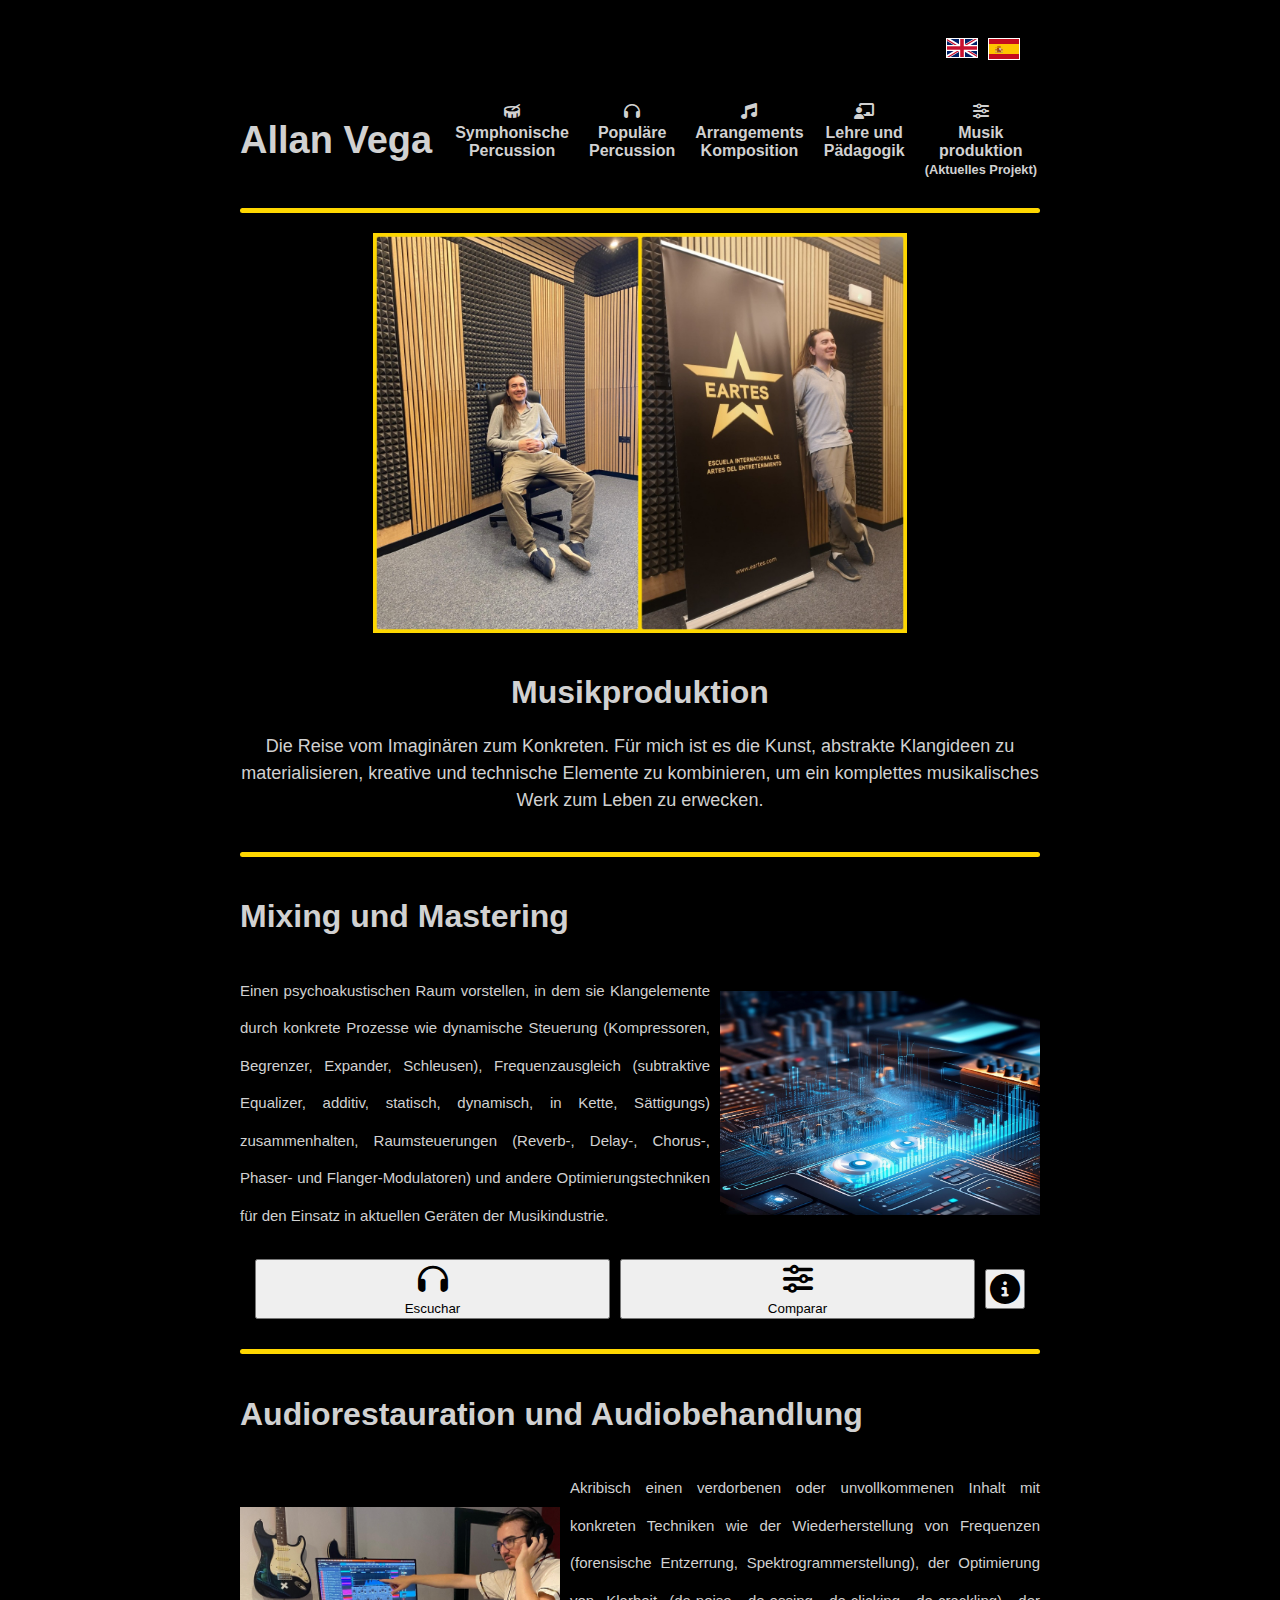
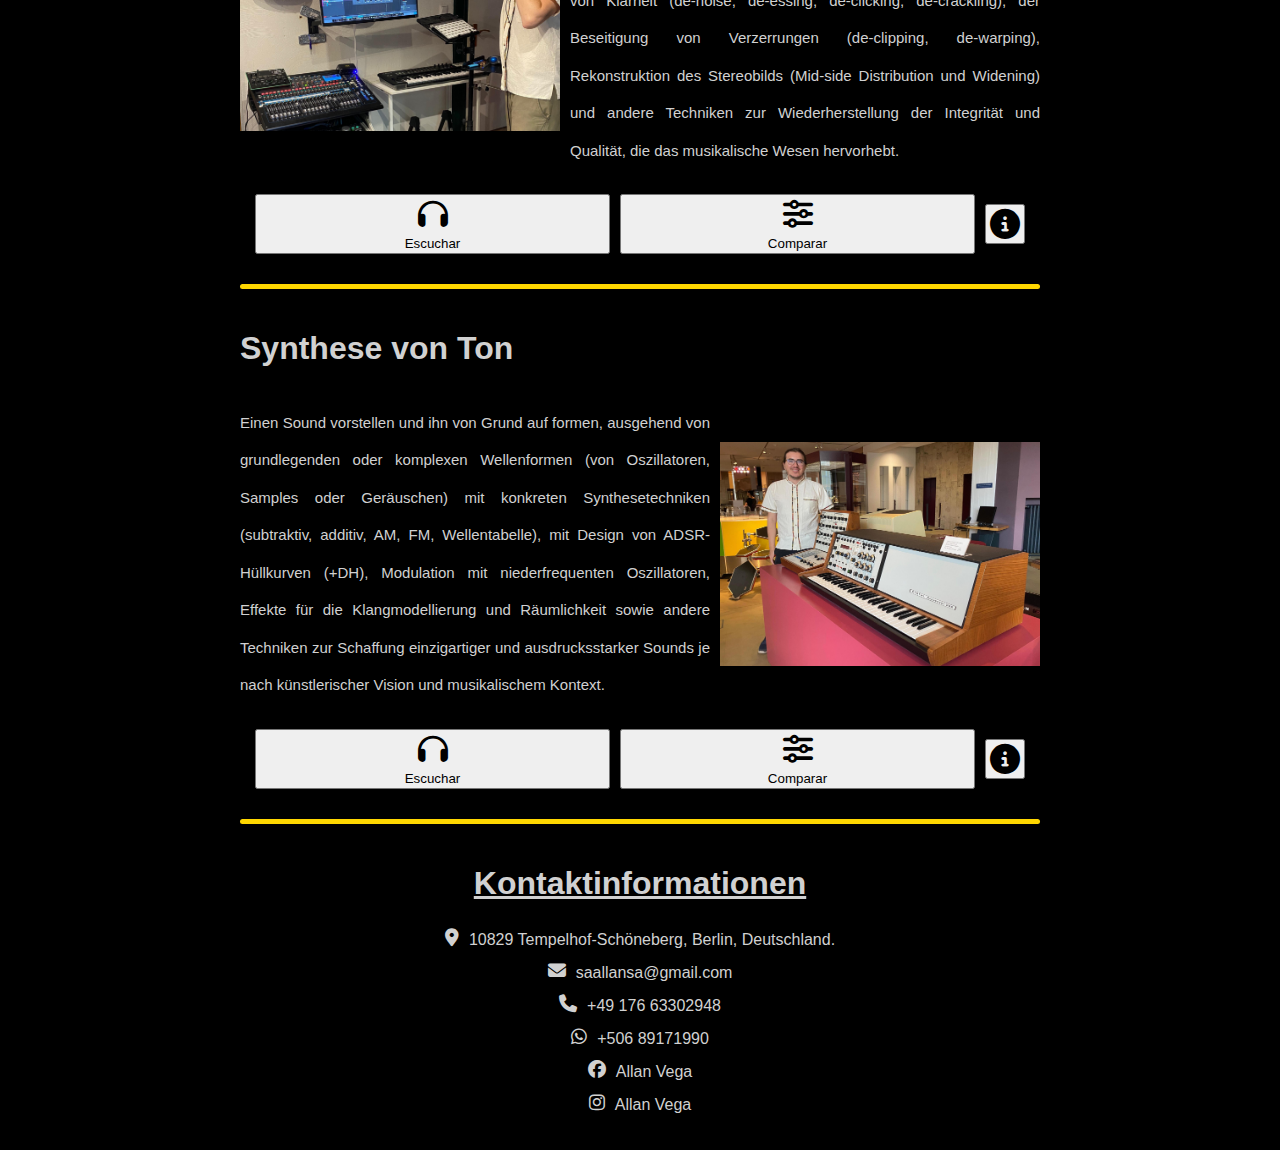
==== de/Musikproduktion.html @ bfbbc149 "Page_V1.1 - Nueva página de PM, colores, idiomas" ====
<!DOCTYPE html>
<html>
  <head>
    <link href="https://cdn.jsdelivr.net/npm/@fortawesome/fontawesome-free@6.4.0/css/all.min.css" rel="stylesheet">
    <link rel="stylesheet" href="../Config/styles.css">
    <title>Allan Vega</title>
    <style>
      :root {
        --primary-color: #D1D1D1; /* Gris claro */
        --secondary-color: #CCCCCC;
        --accent-color: #FFD700; /* Amarillo */
        --background-color: #000000;
        --optional-color: #666666;
        --play-color: #008000; /* Verde 1 */
        --blue-links: #007bff; /* Azul para links*/
      }
    </style>
  </head>
  <body>
    <!-- Banderas de idiomas -->
    <div class="container">
      <div style="display: flex; justify-content: flex-end; padding: 10px;">
      <!-- Bandera de Inglaterra -->
    <a href="../en/Music_Production.html">
      <img src="../Config/EN.svg" alt="Bandera del Reino Unido" style="width: 30px; height: auto; margin-right: 10px; border: 1px solid white;">
      </a>
      <!-- Bandera de Alemania -->
    <a href="../es/Produccion_Musical.html">
      <img src="../Config/ES.svg" alt="Bandera de España" style="width: 30px; height: auto; margin-right: 10px; border: 1px solid white;">
      </a>
    </div>

    <!-- Títulos de Encabezado -->
    <div class="nav">
      <a href="Startseite.html#" style="text-decoration: none;">
        <h1 class="accent-hover" style="text-align: center; font-size: 38px; font-family: Arial, serif; font-weight: bold;">
          <span>Allan Vega</span>
        </h1>
      </a>
      <ul>
        <li><a href="Startseite.html#sinfonica"><span class="icon"><i class="fas fa-drum"></i></span><span style="display: inline-block; text-align: center;">Symphonische<br>Percussion</span></a></li>
        <li><a href="Startseite.html#popular"><span class="icon"><i class="fa-solid fa-headphones"></i></span><span style="display: inline-block; text-align: center;">Populäre<br>Percussion</span></a></li>
        <li><a href="Startseite.html#arreglos"><span class="icon"><i class="fa-solid fa-music"></i></span><span style="display: inline-block; text-align: center;">Arrangements<br>Komposition</span></a></li>
        <li><a href="Startseite.html#docencia"><span class="icon"><i class="fa-solid fa-chalkboard-user"></i></i></span><span style="display: inline-block; text-align: center;">Lehre und<br>Pädagogik</span></a></li>
        <li><a href="Startseite.html#produccion"><span class="icon"><i class="fa-solid fa-sliders"></i></span><span style="display: inline-block; text-align: center;">Musik<br>produktion<br><span style="font-size: 0.8em;">(Aktuelles Projekt)</span></span></a></li>
      </ul>
    </div>
      
    <!-- Línea divisora con bordes redondeados -->
    <div class="divider"></div>

    <!-- Banner del encabezado -->
    <div id="banner">
      
      <img src="../Config/MP/Header/2_C.jpg" alt="Imagen de collage 3">
      <img src="../Config/MP/Header/1_C.jpg" alt="Imagen de collage 2">
      <img src="../Config/MP/Header/3_C.jpg" alt="Imagen de collage 4">
      <img src="../Config/MP/Header/0_C.jpg" alt="Imagen de collage 1">

    </div>
    <script>
      // Obtener el elemento con el id "banner"
      var banner = document.getElementById("banner");
      // Obtener las imágenes dentro del banner
      var images = banner.getElementsByTagName("img");
      // Establecer un índice para indicar qué imagen se muestra
      var index = 0;

      // Función para ocultar todas las imágenes excepto la primera
      function hideImages() {
        for (var i = 1; i < images.length; i++) {
          images[i].style.display = "none";
        }
      }

      // Función para cambiar la imagen cada 3 segundos
      function changeImage() {
        // Ocultar todas las imágenes
        for (var i = 0; i < images.length; i++) {
          images[i].style.display = "none";
        }
        // Mostrar la imagen correspondiente al índice
        images[index].style.display = "block";
        // Incrementar el índice o volver a cero si llega al final
        index++;
        if (index == images.length) {
          index = 0;
        }
      }

      // Ocultar todas las imágenes excepto la primera al cargar la página
      hideImages();

      // Llamar a la función changeImage cada 3 segundos
      setInterval(changeImage, 3000);
    </script>
    
    <!-- Texto del encabezado -->
    <div class="content">
      <h1 style="text-align: center; color: var(--primary-color);">Musikproduktion</h1>
      <p style="text-align: center;">Die Reise vom Imaginären zum Konkreten. Für mich ist es die Kunst, abstrakte Klangideen zu materialisieren, kreative und technische Elemente zu kombinieren, um ein komplettes musikalisches Werk zum Leben zu erwecken.<br>
    </div>

    <!-- Línea divisora con bordes redondeados -->
    <div class="divider"></div>

    <!-- //#########################################  Inicio de sección  ############################################################# -->

    <!-- Título de sección -->
    <h1 style="text-align:left;" id="MyM">Mixing und Mastering</h1>

    <!-- Texto y banner de sección -->
    <div class="horizontal-section">
      <p style="margin-right: 10px; font-size: 15px; text-align: justify;">Einen psychoakustischen Raum vorstellen, in dem sie Klangelemente durch konkrete Prozesse wie dynamische Steuerung (Kompressoren, Begrenzer, Expander, Schleusen), Frequenzausgleich (subtraktive Equalizer, additiv, statisch, dynamisch, in Kette, Sättigungs) zusammenhalten, Raumsteuerungen (Reverb-, Delay-, Chorus-, Phaser- und Flanger-Modulatoren) und andere Optimierungstechniken für den Einsatz in aktuellen Geräten der Musikindustrie.</p>
      <!-- Banner de sección -->
      <div id="bannerPS">
        <div class="banner-image">
          <img src="../Config/MP/MyM/1_Mix_AI.jpg" alt="Imagen de mezcla 1">
        </div>
        <div class="banner-image">
          <img src="../Config/MP/MyM/5_M.jpg" alt="Imagen de mezcla">
        </div>
        <div class="banner-image">
          <img src="../Config/MP/MyM/2_EQ.jpg" alt="Imagen de EQ">
        </div>
        <div class="banner-image">
          <img src="../Config/MP/MyM/4_L.jpg" alt="Imagen de L">
        </div>
        <div class="banner-image">
          <img src="../Config/MP/MyM/0_E.jpg" alt="Imagen de espectro">
        </div>
        <div class="banner-image">
          <img src="../Config/MP/MyM/3_TB.jpg" alt="Imagen de TB">
        </div>
      </div>
    </div>
    <script>
      // Obtener el elemento con el id "bannerPS"
      var bannerPS = document.getElementById("bannerPS");
      // Obtener las imágenes dentro del bannerPS
      var imagesPS = bannerPS.getElementsByTagName("img");
      // Establecer un índice para indicar qué imagen se muestra
      var indexPS = 0;
      // Función para ocultar todas las imágenes excepto la primera
      function hideImagesPS() {
        for (var i = 1; i < imagesPS.length; i++) {
          imagesPS[i].style.display = "none";
        }
      }
      // Establecer una función para cambiar la imagen cada 3 segundos
      function changeImagePS() {
        // Ocultar todas las imágenes
        for (var i = 0; i < imagesPS.length; i++) {
          imagesPS[i].style.display = "none";
        }
        // Mostrar la imagen correspondiente al índice
        imagesPS[indexPS].style.display = "block";
        // Incrementar el índice o volver a cero si llega al final
        indexPS++;
        if (indexPS == imagesPS.length) {
          indexPS = 0;
        }
      }
      // Ocultar todas las imágenes excepto la primera al cargar la página
      hideImagesPS();
      // Llamar a la función cada 3 segundos
      setInterval(changeImagePS, 3000);
    </script>

    <!-- Botones de Audio de sección-->
    <div class="buttonContainer">
      <button id="btnControl1" onclick="toggleControl1()">
        <i class="fas fa-headphones"></i> Escuchar
      </button>
      <button id="btnAlternar1" onclick="toggleAudio1()">
        <i class="fa-solid fa-sliders"></i> Comparar
      </button>
      <div class="tooltip">
        <button id="btnPequeño1">
          <i class="fas fa-info-circle" id="infoIcon1"></i>
        </button>
        <span class="tooltiptext" id="myTooltip1">
          <p>Remixing und Remaster des 70-Track-Stücks <em>Siren</em> von <em>Georgia Wonder</em>.</p>
          <p>Verarbeitung: Artefaktkorrektur, Keuchen-Kontrolle, Färbung, Räumlichkeit, Frequenzbalance und Maximierung.</p>
          <p>Werkzeuge: Equalizer, Gates, statische und dynamische Kompressoren, Panoramen, Verzerrer, Reverbs, Delays und Limiter.</p>
          <p>Kontrollen:</p>
          <p><i class="fas fa-headphones" style="color: var(--play-color);"></i> Drücken Sie "Hören", um die Audiowiedergabe zu starten oder anzuhalten.</p>
          <p><i class="fa-solid fa-sliders" style="color: var(--play-color);"></i> Drücken Sie "Vergleichen", um die Audioverarbeitung ein- oder auszuschalten.</p>
          <p><i class="fas fa-info-circle" style="color: var(--play-color);"></i> Drücken Sie das Info-Symbol, um die Audiobeschreibung zu öffnen oder zu schließen.</p>
        </span>
      </div>
    </div>
      <audio id="audio1" src="../Config/MP/MyM/0_Mezcla_y_Master.wav"></audio>
      <audio id="audio2" src="../Config/MP/MyM/1_Mezcla_y_Master.wav"></audio>

    <script>
      let currentAudio1 = 'audio1'; // Audio que se reproduce actualmente
      let previousAudio1 = ''; // Audio que se reproducia antes de alternar
      let isPlaying1 = false; // Estado de reproducción (true: reproduciendo, false: pausado)

      function toggleControl1() {

        const audio = document.getElementById(currentAudio1);
        const button = document.getElementById('btnControl1'); // Selecciona el botón
        const icon = button.querySelector('i'); // Selecciona el ícono
        const buttonAlternar = document.getElementById('btnAlternar1');
        const iconAlternar = buttonAlternar.querySelector('i');

        // Detener el audio del segundo par de botones
          const audio2 = document.getElementById(currentAudio2);
          audio2.pause();
          isPlaying2 = false;
          const button2 = document.getElementById('btnControl2');
          const icon2 = button2.querySelector('i');
          button2.textContent = '';
          button2.appendChild(icon2);
          button2.append(' Escuchar');
          icon2.classList.remove('reproduciendo');

        // Desactivar el ícono del botón "Comparar" del segundo par
          const buttonAlternar2 = document.getElementById('btnAlternar2');
          const iconAlternar2 = buttonAlternar2.querySelector('i');
          iconAlternar2.classList.remove('comparando');

        // Asegurarse de que la próxima vez que se presione el botón del segundo par, se reproduzca audio3
         currentAudio2 = 'audio3';

        // Detener el audio del tercer par de botones
          const audio3 = document.getElementById(currentAudio3);
          audio3.pause();
          isPlaying3 = false;
          const button3 = document.getElementById('btnControl3');
          const icon3 = button3.querySelector('i');
          button3.textContent = '';
          button3.appendChild(icon3);
          button3.append(' Escuchar');
          icon3.classList.remove('reproduciendo');

        // Desactivar el ícono del botón "Comparar" del tercer par
          const buttonAlternar3 = document.getElementById('btnAlternar3');
          const iconAlternar3 = buttonAlternar3.querySelector('i');
          iconAlternar3.classList.remove('comparando');

        // Asegurarse de que la próxima vez que se presione el botón del tercer par, se reproduzca audio5
          currentAudio3 = 'audio5';

          if (isPlaying1) {
            audio.pause();
            isPlaying1 = false;
            button.textContent = '';
            button.appendChild(icon);
            button.append(' Escuchar'); //Reproducir
            icon.classList.remove('reproduciendo');
          } else {
            // Nuevo comportamiento cuando ambos botones están apagados
            if (currentAudio1 === 'audio1' && !iconAlternar.classList.contains('comparando')) {
              currentAudio1 = 'audio2';
              audio.pause();
              const nuevoAudio = document.getElementById('audio2');
              nuevoAudio.play();
              iconAlternar.classList.add('comparando');
          } else {
            audio.play();
          }
          isPlaying1 = true;
          button.textContent = '';
          button.appendChild(icon);
          button.append(' Escuchar'); //Pausar
          icon.classList.add('reproduciendo');
        }
      }
      function toggleAudio1() {
        const audioActual = document.getElementById(currentAudio1);
        const nuevoAudio = document.getElementById(currentAudio1 === 'audio1' ? 'audio2' : 'audio1');
        const button = document.getElementById('btnControl1'); // Selecciona el botón escuchar
        const icon = button.querySelector('i'); // Selecciona el ícono del botón escuchar
        const buttonAlternar = document.getElementById('btnAlternar1'); // Selecciona el botón "Comparar"
        const iconAlternar = buttonAlternar.querySelector('i'); // Selecciona el ícono del botón "Comparar"

        // Detener el audio del segundo par de botones
          const audio2 = document.getElementById(currentAudio2);
          audio2.pause();
          isPlaying2 = false;
          const button2 = document.getElementById('btnControl2');
          const icon2 = button2.querySelector('i');
          button2.textContent = '';
          button2.appendChild(icon2);
          button2.append(' Escuchar');
          icon2.classList.remove('reproduciendo');

        // Desactivar el ícono del botón "Comparar" del segundo par
          const buttonAlternar2 = document.getElementById('btnAlternar2');
          const iconAlternar2 = buttonAlternar2.querySelector('i');
          iconAlternar2.classList.remove('comparando');

        // Asegurarse de que la próxima vez que se presione el botón del segundo par, se reproduzca audio3
         currentAudio2 = 'audio3';

        // Detener el audio del tercer par de botones
          const audio3 = document.getElementById(currentAudio3);
          audio3.pause();
          isPlaying3 = false;
          const button3 = document.getElementById('btnControl3');
          const icon3 = button3.querySelector('i');
          button3.textContent = '';
          button3.appendChild(icon3);
          button3.append(' Escuchar');
          icon3.classList.remove('reproduciendo');

        // Desactivar el ícono del botón "Comparar" del tercer par
          const buttonAlternar3 = document.getElementById('btnAlternar3');
          const iconAlternar3 = buttonAlternar3.querySelector('i');
          iconAlternar3.classList.remove('comparando');

        // Asegurarse de que la próxima vez que se presione el botón del tercer par, se reproduzca audio5
          currentAudio3 = 'audio5';

        if (isPlaying1) {
          previousAudio1 = currentAudio1;
          audioActual.pause();
        }
        currentAudio1 = nuevoAudio.id;
        nuevoAudio.currentTime = audioActual.currentTime; // Reanudar desde la posición actual
        nuevoAudio.play();
        isPlaying1 = true;
        icon.classList.add('reproduciendo'); // Add the "playing" class
        // Cambia el color del  del botón alternar cuando se reproduce el audio 2
        if (currentAudio1 === 'audio2') {
          iconAlternar.classList.add('comparando'); // Agrega la clase específica para el audio2
        } else {
          iconAlternar.classList.remove('comparando'); // Elimina la clase específica para el audio2
        }
      }

      // Función para manejar el clic en el botón pequeño o su ícono
      function handleSmallButtonClick1(event) {
          event.stopPropagation(); // Evita que el clic se propague al documento
          var tooltip = document.getElementById("myTooltip1");
          var icon = document.getElementById("infoIcon1");
          tooltip.classList.toggle("show");
          icon.classList.toggle("active");
          }

      // Asignar el manejador de eventos al botón pequeño
      document.getElementById("btnPequeño1").addEventListener("click", handleSmallButtonClick1);

      // Cerrar el tooltip si se hace clic fuera de él
      document.addEventListener("click", function(event) {
          var tooltip = document.getElementById("myTooltip1");
          var btnPequeño = document.getElementById("btnPequeño1");
          var icon = document.getElementById("infoIcon1");
          if (!btnPequeño.contains(event.target) && tooltip.classList.contains('show')) {
              tooltip.classList.remove('show');
              icon.classList.remove('active');}
        });
    </script>


    <!-- Línea divisora con bordes redondeados -->
    <div class="divider"></div>

    <!-- //#########################################  Inicio de sección  ############################################################# -->

    <!-- Título de sección -->
    <h1 style="text-align:left;" id="popular">Audiorestauration und Audiobehandlung</h1>

    <!-- Texto y banner de sección -->
    <div class="horizontal-section">
      <div id="bannerPP">
        <div class="banner-image">
          <img src="../Config/MP/RyT/4_JB.jpg" alt="Imagen de JB">
        </div>
        <div class="banner-image">
          <img src="../Config/MP/RyT/0_Rx.jpg" alt="Imagen de Rx">
        </div>
        <div class="banner-image">
          <img src="../Config/MP/RyT/1_EQ.jpg" alt="Imagen de EQ">
        </div>
        <div class="banner-image">
          <img src="../Config/MP/RyT/2_P.jpg" alt="Imagen de Phaser">
        </div>
        <div class="banner-image">
          <img src="../Config/MP/RyT/3_Rx.jpg" alt="Imagen de Rx">
        </div>
      </div>
      <p style="margin-left: 10px; text-align: justify; font-size: 15px;">Akribisch einen verdorbenen oder unvollkommenen Inhalt mit konkreten Techniken wie der Wiederherstellung von Frequenzen (forensische Entzerrung, Spektrogrammerstellung), der Optimierung von Klarheit (de-noise, de-essing, de-clicking, de-crackling), der Beseitigung von Verzerrungen (de-clipping, de-warping), Rekonstruktion des Stereobilds (Mid-side Distribution und Widening) und andere Techniken zur Wiederherstellung der Integrität und Qualität, die das musikalische Wesen hervorhebt.</p>
    </div>
    <script>
      // Obtener el elemento con el id "bannerPP"
      var bannerPP = document.getElementById("bannerPP");
      // Obtener las imágenes dentro del bannerPP
      var imagesPP = bannerPP.getElementsByTagName("img");
      // Establecer un índice para indicar qué imagen se muestra
      var indexPP = 0;
      // Función para ocultar todas las imágenes excepto la primera
      function hideImagesPP() {
        for (var i = 1; i < imagesPP.length; i++) {
          imagesPP[i].style.display = "none";
        }
      }
      // Establecer una función para cambiar la imagen cada 3 segundos
      function changeImagePP() {
        // Ocultar todas las imágenes
        for (var i = 0; i < imagesPP.length; i++) {
          imagesPP[i].style.display = "none";
        }
        // Mostrar la imagen correspondiente al índice
        imagesPP[indexPP].style.display = "block";
        // Incrementar el índice o volver a cero si llega al final
        indexPP++;
        if (indexPP == imagesPP.length) {
          indexPP = 0;
        }
      }
      // Ocultar todas las imágenes excepto la primera al cargar la página
      hideImagesPP();
      // Llamar a la función cada 3 segundos
      setInterval(changeImagePP, 3000);
    </script>

    <!-- Botones de Audio de sección-->
    <div class="buttonContainer">
      <button id="btnControl2" onclick="toggleControl2()">
        <i class="fas fa-headphones"></i> Escuchar
      </button>
      <button id="btnAlternar2" onclick="toggleAudio2()">
        <i class="fa-solid fa-sliders"></i> Comparar
      </button>
      <div class="tooltip">
        <button id="btnPequeño2">
          <i class="fas fa-info-circle" id="infoIcon2"></i>
        </button>
        <span class="tooltiptext" id="myTooltip2">
          <p>Auszug aus dem Werk <em>Mencía</em> von <em>Persey David</em> für den <em>Nationalen Gitarrenwettbewerb von Costa Rica 2024</em>.</p>
          <p>Verarbeitung: Reinigung von unwillkürlichen Vokal- und Nasengeräuschen von Luft und Reibung.</p>
          <p>Werkzeuge: Punktmanipulation von Spektrogramm, Equalizer und Rauschfilter.</p>
          <p><a href="https://open.spotify.com/intl-es/track/6NVxiVl0zibQpGnf236eCV?si=385a4b852ed94c62" target="_blank">Hören Sie vollständige Arbeit</a></p>
          <p>Kontrollen:</p>
          <p><i class="fas fa-headphones" style="color: var(--play-color);"></i> Drücken Sie "Hören", um die Audiowiedergabe zu starten oder anzuhalten.</p>
          <p><i class="fa-solid fa-sliders" style="color: var(--play-color);"></i> Drücken Sie "Vergleichen", um die Audioverarbeitung ein- oder auszuschalten.</p>
          <p><i class="fas fa-info-circle" style="color: var(--play-color);"></i> Drücken Sie das Info-Symbol, um die Audiobeschreibung zu öffnen oder zu schließen.</p>
        </span>
      </div>
    </div>
      <audio id="audio3" src="../Config/MP/RyT/0_TyR_0.wav"></audio>
      <audio id="audio4" src="../Config/MP/RyT/1_TyR_1.wav"></audio>
    <script>
      let currentAudio2 = 'audio3'; // Audio que se reproduce actualmente
      let previousAudio2 = ''; // Audio que se reproducia antes de alternar
      let isPlaying2 = false; // Estado de reproducción (true: reproduciendo, false: pausado)
      
      function toggleControl2() {
        const audio = document.getElementById(currentAudio2);
        const button = document.getElementById('btnControl2'); // Selecciona el botón
        const icon = button.querySelector('i'); // Selecciona el ícono
        const buttonAlternar = document.getElementById('btnAlternar2');
        const iconAlternar = buttonAlternar.querySelector('i');

        // Detener el audio del primer par de botones
        const audio1 = document.getElementById(currentAudio1);
        audio1.pause();
        isPlaying1 = false;
        const button1 = document.getElementById('btnControl1');
        const icon1 = button1.querySelector('i');
        button1.textContent = '';
        button1.appendChild(icon1);
        button1.append(' Escuchar');
        icon1.classList.remove('reproduciendo');

        // Desactivar el ícono del botón "Comparar" del primer par
        const buttonAlternar1 = document.getElementById('btnAlternar1');
        const iconAlternar1 = buttonAlternar1.querySelector('i');
        iconAlternar1.classList.remove('comparando');

        // Asegurarse de que la próxima vez que se presione el botón del primer par, se reproduzca audio1
        currentAudio1 = 'audio1';

        // Detener el audio del tercer par de botones
        const audio3 = document.getElementById(currentAudio3);
        audio3.pause();
        isPlaying3 = false;
        const button3 = document.getElementById('btnControl3');
        const icon3 = button3.querySelector('i');
        button3.textContent = '';
        button3.appendChild(icon3);
        button3.append(' Escuchar');
        icon3.classList.remove('reproduciendo');

        // Desactivar el ícono del botón "Comparar" del tercer par
        const buttonAlternar3 = document.getElementById('btnAlternar3');
        const iconAlternar3 = buttonAlternar3.querySelector('i');
        iconAlternar3.classList.remove('comparando');

        // Asegurarse de que la próxima vez que se presione el botón del tercer par, se reproduzca audio5
        currentAudio3 = 'audio5';

        if (isPlaying2) {
          audio.pause();
          isPlaying2 = false;
          button.textContent = '';
          button.appendChild(icon);
          button.append(' Escuchar'); //Reproducir
          icon.classList.remove('reproduciendo');
        } else {
          // Nuevo comportamiento cuando ambos botones están apagados
          if (currentAudio2 === 'audio3' && !iconAlternar.classList.contains('comparando')) {
            currentAudio2 = 'audio4';
            audio.pause();
            const nuevoAudio = document.getElementById('audio4');
            nuevoAudio.play();
            iconAlternar.classList.add('comparando');
          } else {
            audio.play();
          }
          isPlaying2 = true;
          button.textContent = '';
          button.appendChild(icon);
          button.append(' Escuchar'); //Pausar
          icon.classList.add('reproduciendo');
        }
      }
      function toggleAudio2() {
        const audioActual = document.getElementById(currentAudio2);
        const nuevoAudio = document.getElementById(currentAudio2 === 'audio3' ? 'audio4' : 'audio3');
        const button = document.getElementById('btnControl2'); // Selecciona el botón escuchar
        const icon = button.querySelector('i'); // Selecciona el ícono del botón escuchar
        const buttonAlternar = document.getElementById('btnAlternar2'); // Selecciona el botón "Comparar"
        const iconAlternar = buttonAlternar.querySelector('i'); // Selecciona el ícono del botón "Comparar"
        
        // Detener el audio del primer par de botones
        const audio1 = document.getElementById(currentAudio1);
        audio1.pause();
        isPlaying1 = false;
        const button1 = document.getElementById('btnControl1');
        const icon1 = button1.querySelector('i');
        button1.textContent = '';
        button1.appendChild(icon1);
        button1.append(' Escuchar');
        icon1.classList.remove('reproduciendo');

        // Desactivar el ícono del botón "Comparar" del primer par
        const buttonAlternar1 = document.getElementById('btnAlternar1');
        const iconAlternar1 = buttonAlternar1.querySelector('i');
        iconAlternar1.classList.remove('comparando');

        // Asegurarse de que la próxima vez que se presione el botón del primer par, se reproduzca audio1
        currentAudio1 = 'audio1';

        // Detener el audio del tercer par de botones
        const audio3 = document.getElementById(currentAudio3);
        audio3.pause();
        isPlaying3 = false;
        const button3 = document.getElementById('btnControl3');
        const icon3 = button3.querySelector('i');
        button3.textContent = '';
        button3.appendChild(icon3);
        button3.append(' Escuchar');
        icon3.classList.remove('reproduciendo');

        // Desactivar el ícono del botón "Comparar" del tercer par
        const buttonAlternar3 = document.getElementById('btnAlternar3');
        const iconAlternar3 = buttonAlternar3.querySelector('i');
        iconAlternar3.classList.remove('comparando');

        // Asegurarse de que la próxima vez que se presione el botón del tercer par, se reproduzca audio5
        currentAudio3 = 'audio5';

        if (isPlaying2) {
          previousAudio2 = currentAudio2;
          audioActual.pause();
        }
        currentAudio2 = nuevoAudio.id;
        nuevoAudio.currentTime = audioActual.currentTime; // Reanudar desde la posición actual
        nuevoAudio.play();
        isPlaying2 = true;
        icon.classList.add('reproduciendo'); // Add the "playing" class
        // Cambia el color del  del botón alternar cuando se reproduce el audio 2
        if (currentAudio2 === 'audio4') {
          iconAlternar.classList.add('comparando'); // Agrega la clase específica para el audio4
        } else {
          iconAlternar.classList.remove('comparando'); // Elimina la clase específica para el audio4
        }
      }

      // Función para manejar el clic en el botón pequeño o su ícono
        function handleSmallButtonClick2(event) {
          event.stopPropagation(); // Evita que el clic se propague al documento
          var tooltip = document.getElementById("myTooltip2");
          var icon = document.getElementById("infoIcon2");
          tooltip.classList.toggle("show");
          icon.classList.toggle("active");
          }

      // Asignar el manejador de eventos al botón pequeño
        document.getElementById("btnPequeño2").addEventListener("click", handleSmallButtonClick2);

      // Cerrar el tooltip si se hace clic fuera de él
        document.addEventListener("click", function(event) {
        var tooltip = document.getElementById("myTooltip2");
        var btnPequeño = document.getElementById("btnPequeño2");
        var icon = document.getElementById("infoIcon2");
        if (!btnPequeño.contains(event.target) && tooltip.classList.contains('show')) {
            tooltip.classList.remove('show');
            icon.classList.remove('active');}
        });
    </script>

    <!-- Línea divisora con bordes redondeados -->
    <div class="divider"></div>

    <!-- //#########################################  Inicio de sección  ############################################################# -->

    <!-- Título de sección -->
    <h1 style="text-align:left;" id="arreglos">Synthese von Ton</h1>

    <!-- Texto y banner de sección -->
    <div class="horizontal-section">
      <p style="margin-right: 10px; text-align: justify; font-size: 15px;">Einen Sound vorstellen und ihn von Grund auf formen, ausgehend von grundlegenden oder komplexen Wellenformen (von Oszillatoren, Samples oder Geräuschen) mit konkreten Synthesetechniken (subtraktiv, additiv, AM, FM, Wellentabelle), mit Design von ADSR-Hüllkurven (+DH), Modulation mit niederfrequenten Oszillatoren, Effekte für die Klangmodellierung und Räumlichkeit sowie andere Techniken zur Schaffung einzigartiger und ausdrucksstarker Sounds je nach künstlerischer Vision und musikalischem Kontext.</p>
      <div id="bannerAC">
        <div class="banner-image">
          <img src="../Config/MP/SdS/4_S.jpg" alt="Imagen de sintetizador">
        </div>
        <div class="banner-image">
          <img src="../Config/MP/SdS/1_V1.jpg" alt="Imagen de Vital">
        </div>
        <div class="banner-image">
          <img src="../Config/MP/SdS/5_T.jpg" alt="Imagen de theremin">
        </div>
        <div class="banner-image">
          <img src="../Config/MP/SdS/0_V0.jpg" alt="Imagen de Vital">
        </div>
        <div class="banner-image">
          <img src="../Config/MP/SdS/2_SA.jpg" alt="Imagen de síntesis aditiva">
        </div>
        <div class="banner-image">
          <img src="../Config/MP/SdS/3_E.jpg" alt="Imagen de efectos">
        </div>
      </div>
    </div>
    <script>
      // Obtener el elemento con el id "bannerAC"
      var bannerAC = document.getElementById("bannerAC");
      // Obtener las imágenes dentro del bannerAC
      var imagesAC = bannerAC.getElementsByTagName("img");
      // Establecer un índice para indicar qué imagen se muestra
      var indexAC = 0;

      // Función para ocultar todas las imágenes excepto la primera
      function hideImagesAC() {
        for (var i = 1; i < imagesAC.length; i++) {
          imagesAC[i].style.display = "none";
        }
      }
      // Establecer una función para cambiar la imagen cada 3 segundos
      function changeImageAC() {
        // Ocultar todas las imágenes
        for (var i = 0; i < imagesAC.length; i++) {
          imagesAC[i].style.display = "none";
        }
        // Mostrar la imagen correspondiente al índice
        imagesAC[indexAC].style.display = "block";
        // Incrementar el índice o volver a cero si llega al final
        indexAC++;
        if (indexAC == imagesAC.length) {
          indexAC = 0;
        }
      }
      // Ocultar todas las imágenes excepto la primera al cargar la página
      hideImagesAC();
      // Llamar a la función cada 3 segundos
      setInterval(changeImageAC, 3000);
    </script>

    <!-- Botones de Audio de sección-->
    <div class="buttonContainer">
      <button id="btnControl3" onclick="toggleControl3()">
        <i class="fas fa-headphones"></i> Escuchar
      </button>
      <button id="btnAlternar3" onclick="toggleAudio3()">
        <i class="fa-solid fa-sliders"></i> Comparar
      </button>
      <div class="tooltip">
        <button id="btnPequeño3">
          <i class="fas fa-info-circle" id="infoIcon3"></i>
        </button>
        <span class="tooltiptext" id="myTooltip3">
          <p><em>Synthesized</em> von <em>Allan Vega</em> mit ausschließlich aus Oszillatoren und Rauschgeneratoren geformten Instrumenten.</p>
          <p>Verarbeitung: Additive, subtraktive und ringförmige Synthese, Hüllkurvenbildung und Klangmodellierung.</p>
          <p>Werkzeuge: Wellen- und Rauschgeneratoren, Equalizer und Filter, Raumlichteffekte und Klangfarben.</p>
          <p>Kontrollen:</p>
          <p><i class="fas fa-headphones" style="color: var(--play-color);"></i> Drücken Sie "Hören", um die Audiowiedergabe zu starten oder anzuhalten.</p>
          <p><i class="fa-solid fa-sliders" style="color: var(--play-color);"></i> Drücken Sie "Vergleichen", um die Audioverarbeitung ein- oder auszuschalten.</p>
          <p><i class="fas fa-info-circle" style="color: var(--play-color);"></i> Drücken Sie das Info-Symbol, um die Audiobeschreibung zu öffnen oder zu schließen.</p>
        </span>
      </div>
    </div>
      <audio id="audio5" src="../Config/MP/SdS/0_SdS_0.wav"></audio>
      <audio id="audio6" src="../Config/MP/SdS/1_SdS_1.wav"></audio>
    <script>
      let currentAudio3 = 'audio5'; // Audio que se reproduce actualmente
      let previousAudio3 = ''; // Audio que se reproducia antes de alternar
      let isPlaying3 = false; // Estado de reproducción (true: reproduciendo, false: pausado)
      
      function toggleControl3() {
        const audio = document.getElementById(currentAudio3);
        const button = document.getElementById('btnControl3'); // Selecciona el botón
        const icon = button.querySelector('i'); // Selecciona el ícono
        const buttonAlternar = document.getElementById('btnAlternar3');
        const iconAlternar = buttonAlternar.querySelector('i');

        // Detener el audio del primer par de botones
          const audio1 = document.getElementById(currentAudio1);
          audio1.pause();
          isPlaying1 = false;
          const button1 = document.getElementById('btnControl1');
          const icon1 = button1.querySelector('i');
          button1.textContent = '';
          button1.appendChild(icon1);
          button1.append(' Escuchar');
          icon1.classList.remove('reproduciendo');

        // Desactivar el ícono del botón "Comparar" del primer par
          const buttonAlternar1 = document.getElementById('btnAlternar1');
          const iconAlternar1 = buttonAlternar1.querySelector('i');
          iconAlternar1.classList.remove('comparando');

        // Asegurarse de que la próxima vez que se presione el botón del primer par, se reproduzca audio1
          currentAudio1 = 'audio1';

        // Detener el audio del segundo par de botones
          const audio2 = document.getElementById(currentAudio2);
          audio2.pause();
          isPlaying2 = false;
          const button2 = document.getElementById('btnControl2');
          const icon2 = button2.querySelector('i');
          button2.textContent = '';
          button2.appendChild(icon2);
          button2.append(' Escuchar');
          icon2.classList.remove('reproduciendo');

        // Desactivar el ícono del botón "Comparar" del segundo par
          const buttonAlternar2 = document.getElementById('btnAlternar2');
          const iconAlternar2 = buttonAlternar2.querySelector('i');
          iconAlternar2.classList.remove('comparando');

        // Asegurarse de que la próxima vez que se presione el botón del segundo par, se reproduzca audio3
         currentAudio2 = 'audio3';

        if (isPlaying3) {
          audio.pause();
          isPlaying3 = false;
          button.textContent = '';
          button.appendChild(icon);
          button.append(' Escuchar'); //Reproducir
          icon.classList.remove('reproduciendo');
        } else {
          // Nuevo comportamiento cuando ambos botones están apagados
          if (currentAudio3 === 'audio5' && !iconAlternar.classList.contains('comparando')) {
            currentAudio3 = 'audio6';
            audio.pause();
            const nuevoAudio = document.getElementById('audio6');
            nuevoAudio.play();
            iconAlternar.classList.add('comparando');
          } else {
            audio.play();
          }
          isPlaying3 = true;
          button.textContent = '';
          button.appendChild(icon);
          button.append(' Escuchar'); //Pausar
          icon.classList.add('reproduciendo');
        }
      }
      function toggleAudio3() {
        const audioActual = document.getElementById(currentAudio3);
        const nuevoAudio = document.getElementById(currentAudio3 === 'audio5' ? 'audio6' : 'audio5');
        const button = document.getElementById('btnControl3'); // Selecciona el botón escuchar
        const icon = button.querySelector('i'); // Selecciona el ícono del botón escuchar
        const buttonAlternar = document.getElementById('btnAlternar3'); // Selecciona el botón "Comparar"
        const iconAlternar = buttonAlternar.querySelector('i'); // Selecciona el ícono del botón "Comparar"
        
        // Detener el audio del primer par de botones
          const audio1 = document.getElementById(currentAudio1);
          audio1.pause();
          isPlaying1 = false;
          const button1 = document.getElementById('btnControl1');
          const icon1 = button1.querySelector('i');
          button1.textContent = '';
          button1.appendChild(icon1);
          button1.append(' Escuchar');
          icon1.classList.remove('reproduciendo');

        // Desactivar el ícono del botón "Comparar" del primer par
          const buttonAlternar1 = document.getElementById('btnAlternar1');
          const iconAlternar1 = buttonAlternar1.querySelector('i');
          iconAlternar1.classList.remove('comparando');

        // Asegurarse de que la próxima vez que se presione el botón del primer par, se reproduzca audio1
         currentAudio1 = 'audio1';

        // Detener el audio del segundo par de botones
          const audio2 = document.getElementById(currentAudio2);
          audio2.pause();
          isPlaying2 = false;
          const button2 = document.getElementById('btnControl2');
          const icon2 = button2.querySelector('i');
          button2.textContent = '';
          button2.appendChild(icon2);
          button2.append(' Escuchar');
          icon2.classList.remove('reproduciendo');

        // Desactivar el ícono del botón "Comparar" del segundo par
          const buttonAlternar2 = document.getElementById('btnAlternar2');
          const iconAlternar2 = buttonAlternar2.querySelector('i');
          iconAlternar2.classList.remove('comparando');

        // Asegurarse de que la próxima vez que se presione el botón del segundo par, se reproduzca audio3
         currentAudio2 = 'audio3';

        if (isPlaying3) {
          previousAudio3 = currentAudio3;
          audioActual.pause();
        }
        currentAudio3 = nuevoAudio.id;
        nuevoAudio.currentTime = audioActual.currentTime; // Reanudar desde la posición actual
        nuevoAudio.play();
        isPlaying3 = true;
        icon.classList.add('reproduciendo'); // Add the "playing" class
        // Cambia el color del  del botón alternar cuando se reproduce el audio 2
        if (currentAudio3 === 'audio6') {
          iconAlternar.classList.add('comparando'); // Agrega la clase específica para el audio6
        } else {
          iconAlternar.classList.remove('comparando'); // Elimina la clase específica para el audio6
        }
      }

      // Función para manejar el clic en el botón pequeño o su ícono
        function handleSmallButtonClick3(event) {
          event.stopPropagation(); // Evita que el clic se propague al documento
          var tooltip = document.getElementById("myTooltip3");
          var icon = document.getElementById("infoIcon3");
          tooltip.classList.toggle("show");
          icon.classList.toggle("active");
          }

      // Asignar el manejador de eventos al botón pequeño
        document.getElementById("btnPequeño3").addEventListener("click", handleSmallButtonClick3);

      // Cerrar el tooltip si se hace clic fuera de él
        document.addEventListener("click", function(event) {
        var tooltip = document.getElementById("myTooltip3");
        var btnPequeño = document.getElementById("btnPequeño3");
        var icon = document.getElementById("infoIcon3");
        if (!btnPequeño.contains(event.target) && tooltip.classList.contains('show')) {
            tooltip.classList.remove('show');
            icon.classList.remove('active');}
        });

    </script>

    <!-- Línea divisora con bordes redondeados -->
    <div class="divider"></div>

      <!-- Pie de página -->
    <footer style="display: flex; flex-direction: column; align-items: center;">
      <!-- <h1>Información de contacto<br></h1> -->
      <h1 style="text-decoration: underline;">Kontaktinformationen<br></h1>
      <p class="in_line"><span class="icon"><i class="fas fa-map-marker-alt"></i></span>10829 Tempelhof-Schöneberg, Berlin, Deutschland.</p>
      <p class="in_line"><span class="icon"><i class="fas fa-envelope"></i></span>saallansa@gmail.com</p>
      <p class="in_line"><span class="icon" title="Teléfono"><i class="fas fa-phone"></i></span>+49 176 63302948</p>
      <p class="in_line"><span class="icon"><i class="fab fa-whatsapp"></i></span>+506 89171990</p>
      <pa class="in_line"><span class="icon"><i class="fab fa-facebook"></i></span><a href="https://www.facebook.com/profile.php?id=100015492180777" target="_blank">Allan Vega</a></pa>
      <pa class="in_line"><span class="icon"><i class="fab fa-instagram"></i></span><a href="https://www.instagram.com/allanvegav/" target="_blank">Allan Vega</a></pa>
    </footer>
  </body>
</html>
---- Config/styles.css ----
<style>
  :root {
    --primary-color: #D1D1D1; /* Gris claro */
    --secondary-color: #CCCCCC;
    --accent-color: #FFD700;
    --background-color: #000000;
    --optional-color: #666666;
    --play-color: #008000; /* Verde 1 */
    --blue-links: #007bff; /* Azul para links*/
  }
  body {
    font-family: Arial, sans-serif;
    background-color: var(--background-color);
  }
  .container {
    max-width: 800px;
    margin: 0 auto;
    padding: 20px;
    display: flex;
    flex-direction: column; /* Los elementos hijos se colocarán uno debajo del otro */
  }
  .logo {
    width: 200px;
    height: auto;
  }
  .nav {
    display: flex;
    justify-content: space-between;
    align-items: center;
    margin-top: 20px;
  }
  .nav ul {
    list-style: none;
    display: flex;
    margin: 0 auto;
    padding: 0;
  }
  .nav ul li {
    margin-left: 20px;
  }
  .nav ul li a {
    text-decoration: none;
    color: var(--primary-color);
    font-weight: bold;
  }
  .nav ul li a:hover {
    color: var(--accent-color);
    transform: scale(2.1); /* Aumenta el tamaño un 10% (revisar)*/
  }

  .accent-hover:hover {
    color: var(--accent-color);
  }

  #banner {
    width: 100%;
    height: 400px;
    object-fit: cover;
    display: flex;
    justify-content: center;
    align-items: center;
  }
  #banner img {
    width: auto;
    height: 100%;
  }
  .content {
    margin-top: 20px;
  }
  .content h1 {
    color: var(--primary-color);
    font-size: 32px;
  }
  .content p {
    color: var(--primary-color);
    font-size: 18px;
    line-height: 1.5;
  }
  .horizontal-section {
    display: flex;
    justify-content: space-between;
    align-items: center;
  }
  .horizontal-section img {
    max-width: 40%;
    height: auto;
  }
  .horizontal-section p {
    line-height: 2.5; /* Ajustar este valor según tus necesidades */
    flex: 1; /* Para que el párrafo ocupe el espacio restante */
    color: var(--primary-color);
  }
  #bannerPS,
  #bannerPP,
  #bannerAC,
  #bannerDP,
  #bannerPM {
    flex: 1; /* Para que el banner ocupe el espacio restante */
    display: flex;
    justify-content: space-between;
    max-width: 40%;
  }
  /* Estilos para las imágenes dentro del banner */
  .banner-image {
    max-height: 230px; /* Ajustar la altura máxima deseada */
    /*ratio of images for headera: 4:3 (0.75), for example 750/1000 pixels;*/
    /*ratio of images for sections: 0.7, for example 937/1337 pixels;*/
    overflow: hidden;
    display: flex;
    align-items: center;
    justify-content: center;
  }
  .banner-image img {
    max-width: 100%;
    max-height: 100%;
    width: auto;
    height: auto;
  }
  .icon {
    display: flex;
    flex-direction: column;
    align-items: center;
  }
  .icon i {
    margin-bottom: 5px; /* Ajusta este valor para cambiar la separación entre el ícono y el texto */
    color: var(--primary-color);
  }
  /* Estilos para la línea separadora con bordes redondeados */
  .divider {
    width: 100%;
    height: 5px;
    background-color: var(--accent-color);
    /*background-color: #FFD700;*/
    margin-top: 20px;
    margin-bottom: 20px;
    border-radius: 5px; /* Ajusta este valor para controlar el radio de los bordes redondeados */
  }

  /*----------  Inicio Botones  --------*/
  .buttonContainer {
    display: flex;
    justify-content: space-between; /* Distribute space evenly between buttons */
    margin-top: 0px; /* Add spacing between the carousel and buttons */
    padding: 10px; /* Add padding around buttons */
  }

  .buttonContainer button {
  background-color: #accent-color; /* Use your accent color */
  cursor: pointer; /* Indicate clickable button */
  }

  .buttonContainer button i {
  font-size: 30px; /* Size of icons */
  }

  #btnControl1, #btnAlternar1, #btnControl2, #btnAlternar2, #btnControl3, #btnAlternar3 {
    flex: 1; /* Make buttons flexible and grow to fill available space */
    margin: 0 5px; /* Add horizontal margin */
    white-space: nowrap; /* Prevent text wrapping */
    text-align: center; /* Center text within buttons */
    display: flex; /* Set buttons to flex containers */
    flex-direction: column; /* Arrange items vertically */
    align-items: center; /* Center items horizontally */
    justify-content: center; /* Center items vertically */
    min-height: 60px; /* Set a minimum height */
    line-height: 10px; /* Set the line height to match the minimum height */
  }

  #btnPequeño1, #btnPequeño2, #btnPequeño3 {
    margin: 10px 5px; /* Add horizontal margin */
    white-space: nowrap; /* Prevent text wrapping */
    text-align: center; /* Center text within buttons */
    display: flex; /* Set buttons to flex containers */
    flex-direction: column; /* Arrange items vertically */
    align-items: center; /* Center items horizontally */
    justify-content: center; /* Center items vertically */
    min-height: 40px; /* Set a minimum height */
    line-height: 10px; /* Set the line height to match the minimum height */
    width: 40px; /* Ancho fijo para el botón pequeño */
  }

  #btnControl1 .fas.fa-headphones, #btnAlternar1 .fa-solid.fa-sliders, #btnControl2 .fas.fa-headphones, #btnAlternar2 .fa-solid.fa-sliders, #btnControl3 .fas.fa-headphones, #btnAlternar3 .fa-solid.fa-sliders {
    margin-bottom: 10px; /* Add space between icon and text */
  }
  .reproduciendo {
    color: var(--play-color);
    animation: pulsate 1s infinite;
  }
  .comparando {
    color: var(--play-color);
  }
  @keyframes pulsate {
    0% { transform: scale(1); }
    50% { transform: scale(1.1); }
    100% { transform: scale(1); }
  }


  /* Estilos para el tooltip */
  .tooltip {
    position: relative;
    display: inline-block;
    color: inherit; /* Esto heredará el color del texto del body */
  }

  .tooltiptext,
  .tooltiptext p,
  .tooltiptext a {
    font-family: Arial, sans-serif;
    color: inherit; /* Esto heredará el color del texto del body */
  }

  .tooltip .tooltiptext {
    visibility: hidden;
    width: 750px;
    background-color: var(--background-color);
    color: var(--primary-color);
    border-radius: 20px;
    padding: 20px;
    position: absolute;
    z-index: 1;
    bottom: 125%;
    right: -30%; /* Cambiado de left: 50% a right: 100% */
    margin-right: 5px; /* Añadido margen a la derecha */
    opacity: 0;
    transition: opacity 0.3s;
    text-align: left; /* Alinear el texto a la izquierda */
    border: 5px solid var(--accent-color); /* Añade esta línea para el borde amarillo */
  }

  .tooltip .tooltiptext.show {
    visibility: visible;
    opacity: 1;
  }
  /* Estilos adicionales para el contenido del tooltip */
  .tooltip .tooltiptext p {
    margin: 0 0 10px 0; /* Añadir margen inferior a los párrafos */
  }
  .tooltip .tooltiptext a {
    color: var(--blue-links); /* Color azul para los enlaces*/
    text-decoration: underline; /* Subrayar los enlaces */
  }
  .tooltip .tooltiptext a:hover {
    text-decoration: none; /* Quitar el subrayado al pasar el mouse */
  }
  /* Estilo para el ícono cuando el tooltip está visible */
  #infoIcon1.active, #infoIcon2.active, #infoIcon3.active {
    color: var(--play-color);
  }  
  /*----------  Final Botones  --------*/

  h1 {
    color: var(--primary-color);
  }
  /* Estilos para el pie de página */

  footer {
    text-align: center; /* Centra el contenido del pie de página */
    color: var(--primary-color); /* Utiliza el mismo color primario definido en :root */
    margin-top: 0px; /* Espacio entre el contenido y el pie de página */
    /* Añade la propiedad justify-content para centrar los elementos horizontalmente */
    display: flex;
    flex-direction: column;
    justify-content: center;
  }

  footer h1 {
    color: var(--primary-color); /* Utiliza el mismo color primario definido en :root */
  }

  footer p {
    margin: 5px 0; /* Espacio entre cada párrafo */
    display: block; /* Crea un diseño en bloque */
  }

  footer pa {
    margin: 5px 0; /* Espacio entre cada párrafo */
    display: block; /* Crea un diseño en bloque */
  }

  footer .icon {
    margin-right: 10px; /* Espacio entre el ícono y el texto */
    font-size: 18px; /* Tamaño del ícono */
  }

  footer a {
    color: var(--primary-color); /* Establece el color de enlace igual al color primario */
    text-decoration: none; /* Quita el subrayado del enlace */
  }

  
  footer pa:hover a, footer pa:hover i {
  color: var(--accent-color); /* Cambia el color del texto y el ícono al pasar el cursor */
  transform: scale(1.1); /* Aumenta el tamaño un 10% */
}

  /* Estilos para la alineación de ícono y número de teléfono */
  footer .in_line {
    display: flex; /* Crea un diseño en línea (flexbox) */
    align-items: center; /* Alinea los elementos verticalmente al centro */
  }
</style>
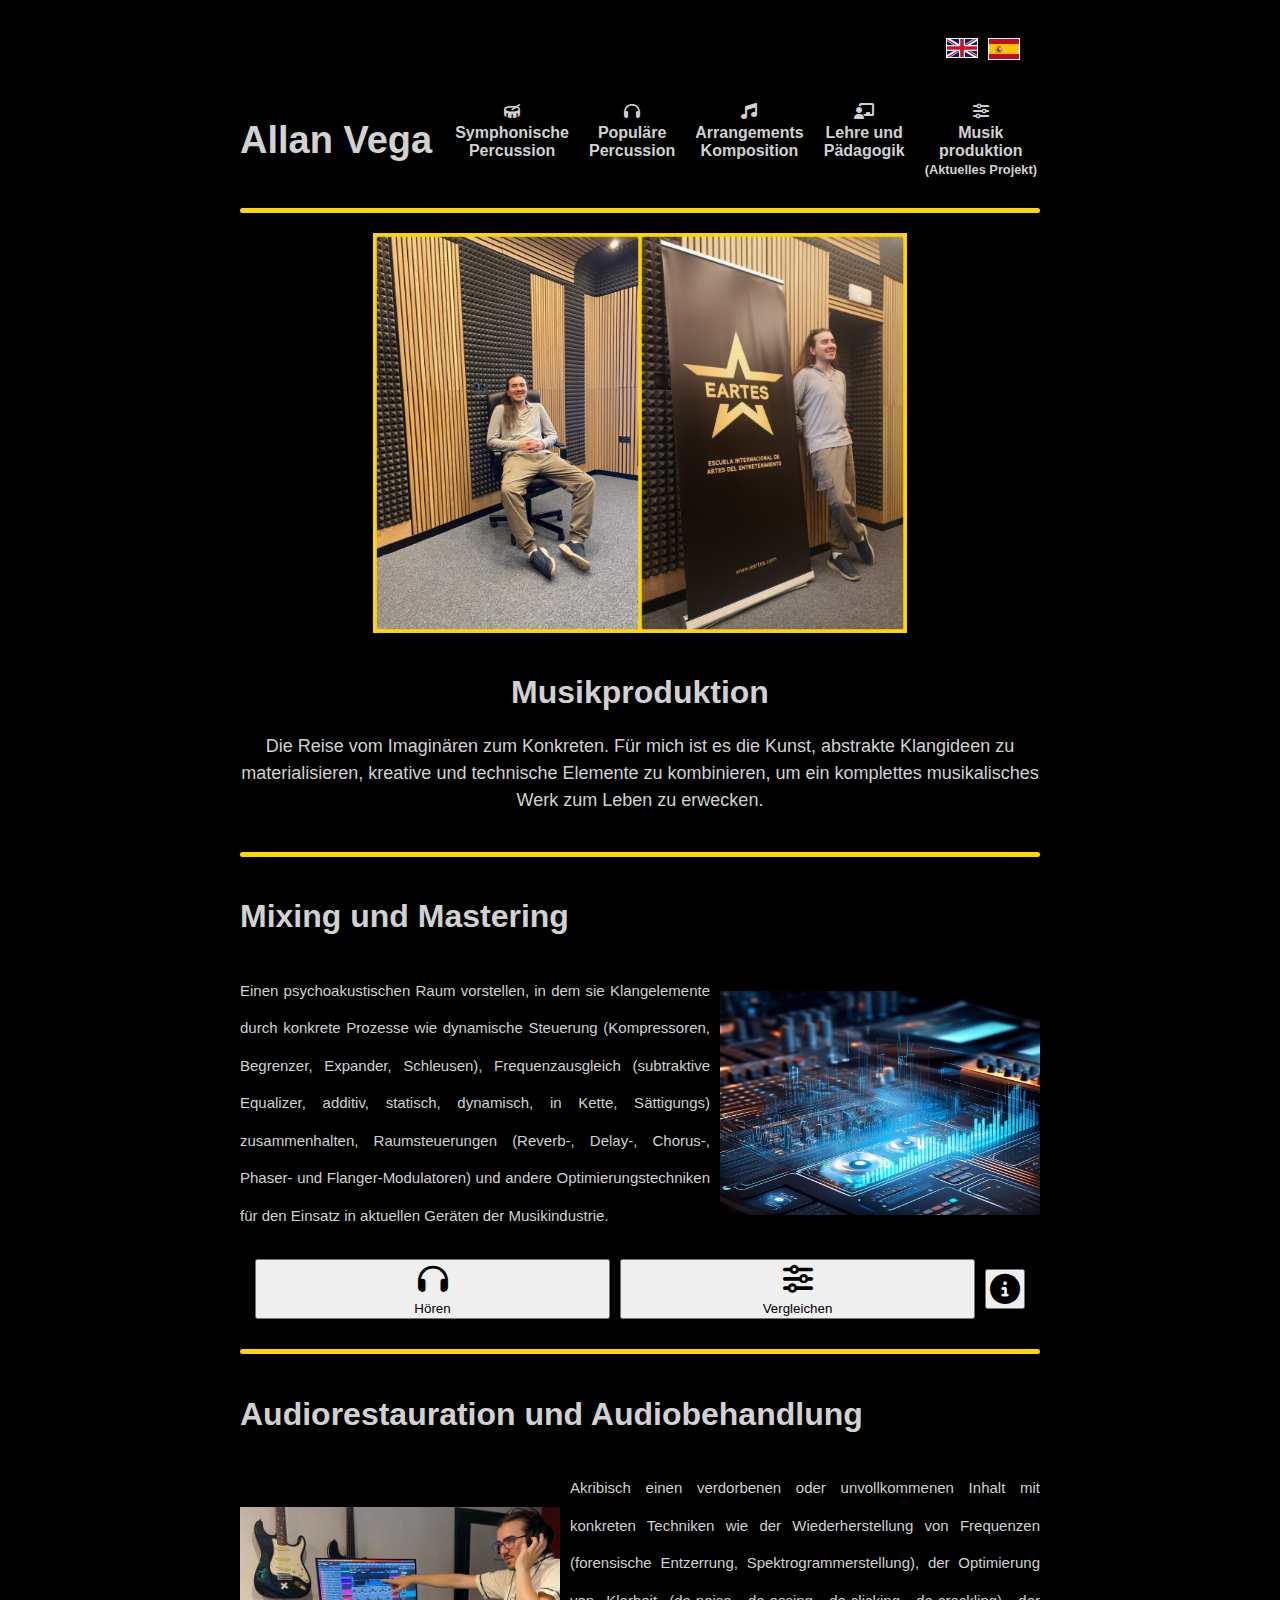
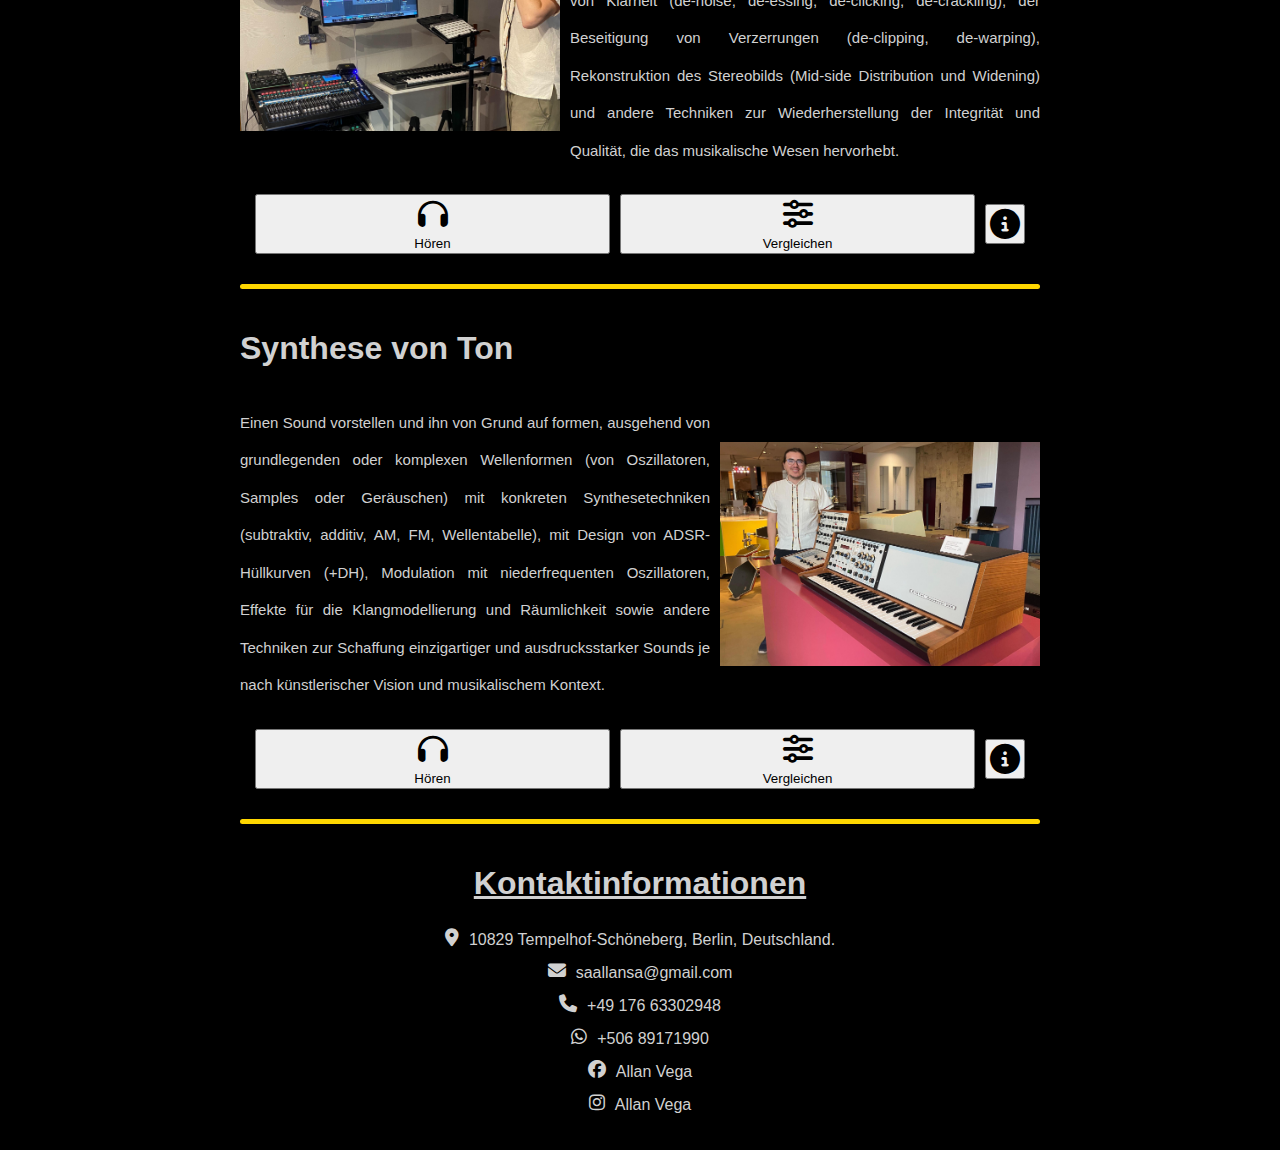
==== commit eca7c069: "Page_V1.1 - Nueva página de PM, colores, idiomas" ====
--- a/de/Musikproduktion.html
+++ b/de/Musikproduktion.html
@@ -170,10 +170,10 @@
     <!-- Botones de Audio de sección-->
     <div class="buttonContainer">
       <button id="btnControl1" onclick="toggleControl1()">
-        <i class="fas fa-headphones"></i> Escuchar
+        <i class="fas fa-headphones"></i> Hören
       </button>
       <button id="btnAlternar1" onclick="toggleAudio1()">
-        <i class="fa-solid fa-sliders"></i> Comparar
+        <i class="fa-solid fa-sliders"></i> Vergleichen
       </button>
       <div class="tooltip">
         <button id="btnPequeño1">
@@ -214,7 +214,7 @@
           const icon2 = button2.querySelector('i');
           button2.textContent = '';
           button2.appendChild(icon2);
-          button2.append(' Escuchar');
+          button2.append(' Hören');
           icon2.classList.remove('reproduciendo');
 
         // Desactivar el ícono del botón "Comparar" del segundo par
@@ -233,7 +233,7 @@
           const icon3 = button3.querySelector('i');
           button3.textContent = '';
           button3.appendChild(icon3);
-          button3.append(' Escuchar');
+          button3.append(' Hören');
           icon3.classList.remove('reproduciendo');
 
         // Desactivar el ícono del botón "Comparar" del tercer par
@@ -249,7 +249,7 @@
             isPlaying1 = false;
             button.textContent = '';
             button.appendChild(icon);
-            button.append(' Escuchar'); //Reproducir
+            button.append(' Hören'); //Reproducir
             icon.classList.remove('reproduciendo');
           } else {
             // Nuevo comportamiento cuando ambos botones están apagados
@@ -265,7 +265,7 @@
           isPlaying1 = true;
           button.textContent = '';
           button.appendChild(icon);
-          button.append(' Escuchar'); //Pausar
+          button.append(' Hören'); //Pausar
           icon.classList.add('reproduciendo');
         }
       }
@@ -285,7 +285,7 @@
           const icon2 = button2.querySelector('i');
           button2.textContent = '';
           button2.appendChild(icon2);
-          button2.append(' Escuchar');
+          button2.append(' Hören');
           icon2.classList.remove('reproduciendo');
 
         // Desactivar el ícono del botón "Comparar" del segundo par
@@ -304,7 +304,7 @@
           const icon3 = button3.querySelector('i');
           button3.textContent = '';
           button3.appendChild(icon3);
-          button3.append(' Escuchar');
+          button3.append(' Hören');
           icon3.classList.remove('reproduciendo');
 
         // Desactivar el ícono del botón "Comparar" del tercer par
@@ -421,10 +421,10 @@
     <!-- Botones de Audio de sección-->
     <div class="buttonContainer">
       <button id="btnControl2" onclick="toggleControl2()">
-        <i class="fas fa-headphones"></i> Escuchar
+        <i class="fas fa-headphones"></i> Hören
       </button>
       <button id="btnAlternar2" onclick="toggleAudio2()">
-        <i class="fa-solid fa-sliders"></i> Comparar
+        <i class="fa-solid fa-sliders"></i> Vergleichen
       </button>
       <div class="tooltip">
         <button id="btnPequeño2">
@@ -464,7 +464,7 @@
         const icon1 = button1.querySelector('i');
         button1.textContent = '';
         button1.appendChild(icon1);
-        button1.append(' Escuchar');
+        button1.append(' Hören');
         icon1.classList.remove('reproduciendo');
 
         // Desactivar el ícono del botón "Comparar" del primer par
@@ -483,7 +483,7 @@
         const icon3 = button3.querySelector('i');
         button3.textContent = '';
         button3.appendChild(icon3);
-        button3.append(' Escuchar');
+        button3.append(' Hören');
         icon3.classList.remove('reproduciendo');
 
         // Desactivar el ícono del botón "Comparar" del tercer par
@@ -499,7 +499,7 @@
           isPlaying2 = false;
           button.textContent = '';
           button.appendChild(icon);
-          button.append(' Escuchar'); //Reproducir
+          button.append(' Hören'); //Reproducir
           icon.classList.remove('reproduciendo');
         } else {
           // Nuevo comportamiento cuando ambos botones están apagados
@@ -515,7 +515,7 @@
           isPlaying2 = true;
           button.textContent = '';
           button.appendChild(icon);
-          button.append(' Escuchar'); //Pausar
+          button.append(' Hören'); //Pausar
           icon.classList.add('reproduciendo');
         }
       }
@@ -535,7 +535,7 @@
         const icon1 = button1.querySelector('i');
         button1.textContent = '';
         button1.appendChild(icon1);
-        button1.append(' Escuchar');
+        button1.append(' Hören');
         icon1.classList.remove('reproduciendo');
 
         // Desactivar el ícono del botón "Comparar" del primer par
@@ -554,7 +554,7 @@
         const icon3 = button3.querySelector('i');
         button3.textContent = '';
         button3.appendChild(icon3);
-        button3.append(' Escuchar');
+        button3.append(' Hören');
         icon3.classList.remove('reproduciendo');
 
         // Desactivar el ícono del botón "Comparar" del tercer par
@@ -674,10 +674,10 @@
     <!-- Botones de Audio de sección-->
     <div class="buttonContainer">
       <button id="btnControl3" onclick="toggleControl3()">
-        <i class="fas fa-headphones"></i> Escuchar
+        <i class="fas fa-headphones"></i> Hören
       </button>
       <button id="btnAlternar3" onclick="toggleAudio3()">
-        <i class="fa-solid fa-sliders"></i> Comparar
+        <i class="fa-solid fa-sliders"></i> Vergleichen
       </button>
       <div class="tooltip">
         <button id="btnPequeño3">
@@ -716,7 +716,7 @@
           const icon1 = button1.querySelector('i');
           button1.textContent = '';
           button1.appendChild(icon1);
-          button1.append(' Escuchar');
+          button1.append(' Hören');
           icon1.classList.remove('reproduciendo');
 
         // Desactivar el ícono del botón "Comparar" del primer par
@@ -735,7 +735,7 @@
           const icon2 = button2.querySelector('i');
           button2.textContent = '';
           button2.appendChild(icon2);
-          button2.append(' Escuchar');
+          button2.append(' Hören');
           icon2.classList.remove('reproduciendo');
 
         // Desactivar el ícono del botón "Comparar" del segundo par
@@ -751,7 +751,7 @@
           isPlaying3 = false;
           button.textContent = '';
           button.appendChild(icon);
-          button.append(' Escuchar'); //Reproducir
+          button.append(' Hören'); //Reproducir
           icon.classList.remove('reproduciendo');
         } else {
           // Nuevo comportamiento cuando ambos botones están apagados
@@ -767,7 +767,7 @@
           isPlaying3 = true;
           button.textContent = '';
           button.appendChild(icon);
-          button.append(' Escuchar'); //Pausar
+          button.append(' Hören'); //Pausar
           icon.classList.add('reproduciendo');
         }
       }
@@ -787,7 +787,7 @@
           const icon1 = button1.querySelector('i');
           button1.textContent = '';
           button1.appendChild(icon1);
-          button1.append(' Escuchar');
+          button1.append(' Hören');
           icon1.classList.remove('reproduciendo');
 
         // Desactivar el ícono del botón "Comparar" del primer par
@@ -806,7 +806,7 @@
           const icon2 = button2.querySelector('i');
           button2.textContent = '';
           button2.appendChild(icon2);
-          button2.append(' Escuchar');
+          button2.append(' Hören');
           icon2.classList.remove('reproduciendo');
 
         // Desactivar el ícono del botón "Comparar" del segundo par
